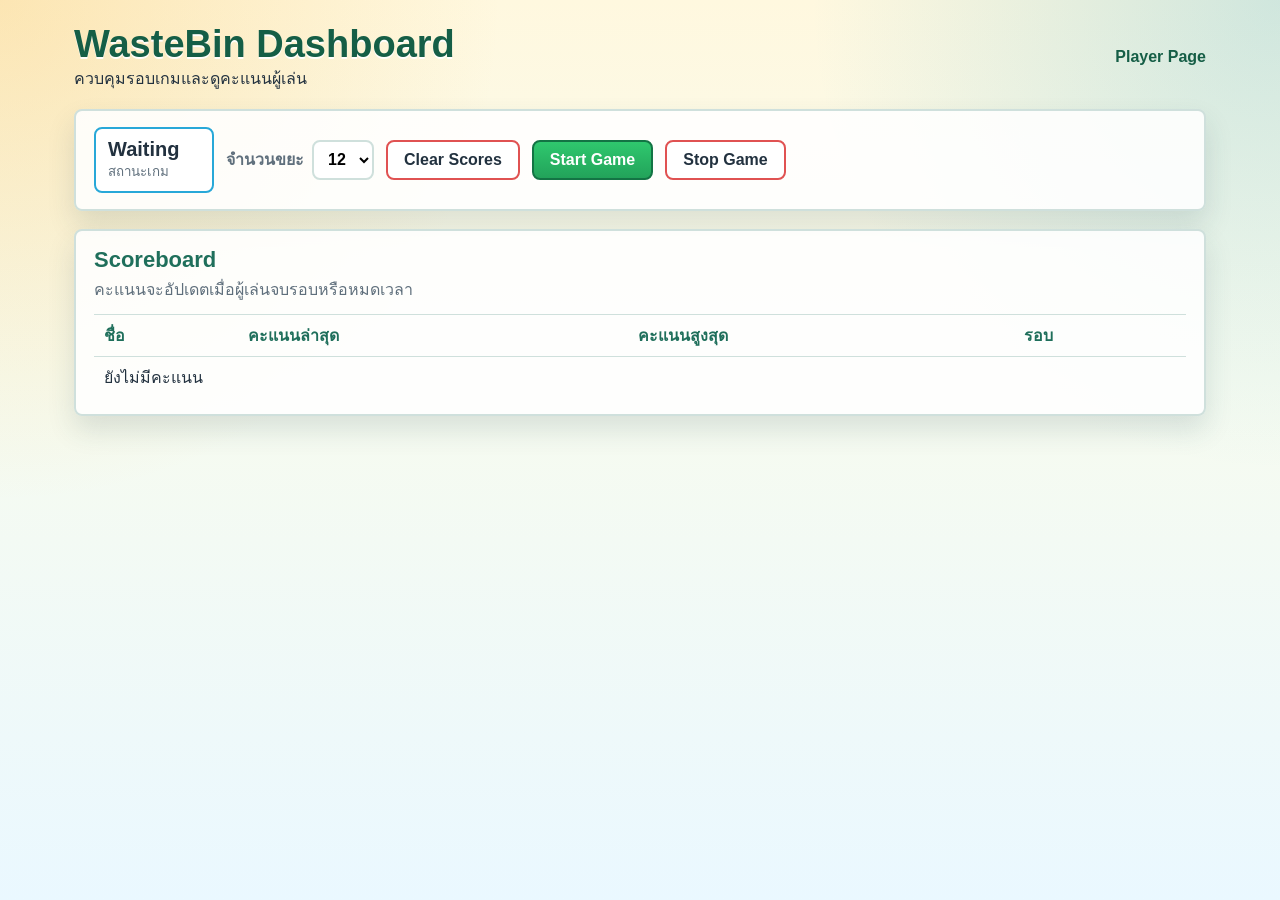
==== dashboard.html @ 21c5c496 "initial" ====
<!doctype html>
<html lang="th">
<head>
  <meta charset="utf-8">
  <meta name="viewport" content="width=device-width, initial-scale=1">
  <title>WasteBin Dashboard</title>
  <link rel="stylesheet" href="styles.css">
</head>
<body>
  <main class="dashboard-shell">
    <header class="dashboard-hero">
      <div>
        <h1>WasteBin Dashboard</h1>
        <p>ควบคุมรอบเกมและดูคะแนนผู้เล่น</p>
      </div>
      <a class="dashboard-link" href="index.html">Player Page</a>
    </header>

    <section class="dashboard-control-panel" aria-label="Game controls">
      <div class="control-status">
        <span id="game-status">Waiting</span>
        <small>สถานะเกม</small>
      </div>
      <label>
        จำนวนขยะ
        <select id="dashboard-round-size">
          <option value="8">8</option>
          <option value="12" selected>12</option>
          <option value="16">16</option>
          <option value="24">24</option>
        </select>
      </label>
      <button id="dashboard-clear" class="secondary-button" type="button">Clear Scores</button>
      <button id="dashboard-start" type="button">Start Game</button>
      <button id="dashboard-stop" class="secondary-button" type="button">Stop Game</button>
    </section>

    <section class="dashboard-panel standalone-dashboard" aria-labelledby="dashboard-title">
      <div class="dashboard-heading">
        <div>
          <h2 id="dashboard-title">Scoreboard</h2>
          <p>คะแนนจะอัปเดตเมื่อผู้เล่นจบรอบหรือหมดเวลา</p>
        </div>
      </div>
      <table>
        <thead>
          <tr>
            <th>ชื่อ</th>
            <th>คะแนนล่าสุด</th>
            <th>คะแนนสูงสุด</th>
            <th>รอบ</th>
          </tr>
        </thead>
        <tbody id="leaderboard-list"></tbody>
      </table>
    </section>
  </main>

  <script src="dashboard.js"></script>
</body>
</html>
---- styles.css ----
:root {
  color-scheme: light;
  --ink: #22313f;
  --muted: #5f6f7c;
  --line: #cfe0dc;
  --panel: #ffffff;
  --bg: #f7fbef;
  --green: #22a35a;
  --green-dark: #137444;
  --red: #e05252;
  --amber: #f5b642;
  --blue: #28a8d8;
  --pink: #f28ab2;
  --shadow: 0 14px 28px rgba(36, 72, 80, 0.14);
}

* {
  box-sizing: border-box;
}

body {
  margin: 0;
  min-height: 100vh;
  overflow-x: hidden;
  display: flex;
  justify-content: center;
  font-family: "Tahoma", "Noto Sans Thai", Arial, Helvetica, sans-serif;
  color: var(--ink);
  background:
    radial-gradient(circle at top left, rgba(245, 182, 66, 0.28), transparent 32%),
    radial-gradient(circle at top right, rgba(40, 168, 216, 0.22), transparent 30%),
    linear-gradient(180deg, #fff8df 0%, var(--bg) 42%, #eaf8ff 100%);
}

button,
select,
input {
  font: inherit;
}

[hidden] {
  display: none !important;
}

.game-shell {
  width: min(100%, 1360px);
  min-height: 100vh;
  margin: 0 auto;
  padding: 18px 24px 28px;
}

.dashboard-shell {
  width: min(100%, 1180px);
  min-height: 100vh;
  margin: 0 auto;
  padding: 24px;
}

.dashboard-hero {
  display: flex;
  align-items: center;
  justify-content: space-between;
  gap: 18px;
  margin-bottom: 18px;
}

.dashboard-link {
  color: #155e46;
  font-weight: 700;
  text-decoration: none;
}

.start-screen {
  width: min(100%, 520px);
  min-height: 100vh;
  display: grid;
  place-items: center;
  padding: 24px;
}

.player-form {
  width: 100%;
  padding: 28px;
  border: 2px solid var(--line);
  border-radius: 8px;
  background: rgba(255, 255, 255, 0.9);
  box-shadow: var(--shadow);
}

.player-form p {
  margin-top: 8px;
  color: var(--muted);
  font-weight: 700;
}

.player-form label {
  display: grid;
  gap: 8px;
  margin: 22px 0 16px;
  color: var(--muted);
  font-weight: 700;
}

.player-form input {
  min-height: 46px;
  padding: 0 12px;
  border: 2px solid var(--line);
  border-radius: 8px;
  color: var(--ink);
  background: #fff;
}

.player-form button {
  width: 100%;
  min-height: 46px;
  border: 2px solid var(--green-dark);
  border-radius: 8px;
  color: #fff;
  background: linear-gradient(180deg, #2fc86e, var(--green));
  cursor: pointer;
  font-weight: 700;
  box-shadow: 0 8px 16px rgba(19, 116, 68, 0.22);
}

.orientation-notice {
  display: none;
}

.phone-rotate {
  width: 54px;
  height: 82px;
  border: 4px solid #155e46;
  border-radius: 12px;
  position: relative;
  transform: rotate(90deg);
}

.phone-rotate::after {
  content: "";
  position: absolute;
  right: 6px;
  top: 50%;
  width: 6px;
  height: 6px;
  border-radius: 999px;
  background: #155e46;
  transform: translateY(-50%);
}

.topbar {
  display: flex;
  align-items: end;
  justify-content: space-between;
  gap: 24px;
  margin-bottom: 16px;
}

.topbar > div {
  min-width: 0;
}

h1,
h2,
p {
  margin: 0;
}

h1 {
  font-size: 38px;
  line-height: 1.1;
  color: #155e46;
  text-shadow: 0 2px 0 rgba(255, 255, 255, 0.9);
  overflow-wrap: anywhere;
}

h2 {
  font-size: 22px;
  margin-bottom: 14px;
  color: #1f6f5b;
}

.topbar p {
  margin-top: 6px;
  color: var(--muted);
}

.scoreboard {
  display: grid;
  grid-template-columns: repeat(5, minmax(78px, 1fr));
  gap: 10px;
  width: min(100%, 520px);
  min-width: 520px;
}

.scoreboard div {
  padding: 12px;
  border: 2px solid var(--line);
  border-radius: 8px;
  background: var(--panel);
  box-shadow: var(--shadow);
}

.scoreboard div:nth-child(1) {
  border-color: var(--amber);
}

.scoreboard div:nth-child(2) {
  border-color: var(--green);
}

.scoreboard div:nth-child(3) {
  border-color: var(--pink);
}

.scoreboard div:nth-child(4) {
  border-color: var(--blue);
}

.scoreboard div:nth-child(5) {
  border-color: var(--green-dark);
}

.scoreboard span {
  display: block;
  font-size: 26px;
  font-weight: 700;
}

.scoreboard small {
  color: var(--muted);
}

.controls {
  display: flex;
  align-items: center;
  gap: 14px;
  min-height: 48px;
  margin-bottom: 18px;
}

.player-statusbar {
  justify-content: space-between;
  padding: 12px 14px;
  border: 2px solid var(--line);
  border-radius: 8px;
  background: rgba(255, 255, 255, 0.72);
}

.waiting-label {
  color: #1f6f5b;
  font-weight: 700;
}

.controls button,
.controls select {
  min-height: 40px;
  border: 2px solid var(--line);
  border-radius: 8px;
  background: var(--panel);
}

.controls button {
  padding: 0 16px;
  color: #fff;
  border-color: var(--green-dark);
  background: linear-gradient(180deg, #2fc86e, var(--green));
  cursor: pointer;
  font-weight: 700;
  box-shadow: 0 8px 16px rgba(19, 116, 68, 0.22);
}

.controls label {
  display: inline-flex;
  align-items: center;
  gap: 8px;
  color: var(--muted);
}

.controls select {
  padding: 0 10px;
  color: var(--ink);
}

#message {
  min-width: 220px;
  color: var(--muted);
  font-weight: 700;
}

#mobile-message {
  display: none;
}

.dashboard-panel {
  margin-bottom: 20px;
  padding: 16px 18px;
  border: 2px solid var(--line);
  border-radius: 8px;
  background: rgba(255, 255, 255, 0.88);
  box-shadow: var(--shadow);
}

.dashboard-control-panel {
  display: flex;
  align-items: center;
  gap: 12px;
  margin-bottom: 18px;
  padding: 16px 18px;
  border: 2px solid var(--line);
  border-radius: 8px;
  background: rgba(255, 255, 255, 0.88);
  box-shadow: var(--shadow);
}

.dashboard-control-panel label {
  display: inline-flex;
  align-items: center;
  gap: 8px;
  color: var(--muted);
  font-weight: 700;
}

.dashboard-control-panel select,
.dashboard-control-panel button {
  min-height: 40px;
  border: 2px solid var(--line);
  border-radius: 8px;
  background: #fff;
}

.dashboard-control-panel select {
  padding: 0 10px;
}

.dashboard-control-panel button {
  padding: 0 16px;
  color: #fff;
  border-color: var(--green-dark);
  background: linear-gradient(180deg, #2fc86e, var(--green));
  cursor: pointer;
  font-weight: 700;
}

.dashboard-control-panel .secondary-button {
  color: var(--ink);
  border-color: var(--red);
  background: #fff;
}

.control-status {
  min-width: 120px;
  padding: 9px 12px;
  border: 2px solid var(--blue);
  border-radius: 8px;
  background: #fff;
}

.control-status span {
  display: block;
  font-size: 20px;
  font-weight: 700;
}

.control-status small {
  color: var(--muted);
}

.dashboard-heading {
  display: flex;
  align-items: center;
  justify-content: space-between;
  gap: 16px;
  margin-bottom: 12px;
}

.dashboard-heading h2 {
  margin-bottom: 4px;
}

.dashboard-heading p {
  color: var(--muted);
}

.round-timer {
  min-width: 86px;
  padding: 10px 12px;
  border: 2px solid var(--green-dark);
  border-radius: 8px;
  text-align: center;
  background: #fff;
}

.round-timer span {
  display: block;
  font-size: 26px;
  font-weight: 700;
}

.round-timer small {
  color: var(--muted);
}

.dashboard-panel table {
  width: 100%;
  border-collapse: collapse;
}

.dashboard-panel th,
.dashboard-panel td {
  padding: 8px 10px;
  border-top: 1px solid var(--line);
  text-align: left;
}

.dashboard-panel th {
  color: #1f6f5b;
  font-weight: 700;
}

.play-area {
  display: grid;
  grid-template-columns: 1fr;
  gap: 20px;
  align-items: start;
}

.waste-panel,
.bin-panel {
  padding: 18px;
  border: 2px solid var(--line);
  border-radius: 8px;
  background: rgba(255, 255, 255, 0.84);
  box-shadow: var(--shadow);
}

.waste-panel {
  min-height: 48vh;
}

.bin-panel {
  min-height: 0;
}

.waste-grid {
  display: grid;
  grid-template-columns: repeat(auto-fill, minmax(92px, 1fr));
  gap: 10px;
}

.waste-card,
.bin-card {
  position: relative;
  border: 2px solid var(--line);
  border-radius: 8px;
  background: #fff;
  cursor: grab;
  transition: transform 120ms ease, border-color 120ms ease, box-shadow 120ms ease;
}

.waste-card {
  display: grid;
  grid-template-rows: 86px;
  min-height: 108px;
  padding: 8px;
  touch-action: none;
  user-select: none;
}

.waste-card img,
.bin-card img {
  width: 100%;
  height: 100%;
  object-fit: contain;
}

.bin-card span {
  overflow: hidden;
  text-overflow: ellipsis;
  white-space: nowrap;
  color: var(--ink);
  font-size: 17px;
  font-weight: 700;
  text-align: center;
}

.waste-card span {
  position: absolute;
  width: 1px;
  height: 1px;
  overflow: hidden;
  clip: rect(0 0 0 0);
  white-space: nowrap;
}

.waste-card:focus-visible,
.bin-card:focus-visible,
.controls button:focus-visible,
.controls select:focus-visible {
  outline: 3px solid rgba(43, 108, 176, 0.35);
  outline-offset: 2px;
}

.waste-card:hover,
.waste-card.selected {
  transform: translateY(-2px);
  border-color: var(--blue);
  box-shadow: 0 12px 22px rgba(40, 168, 216, 0.2);
}

.waste-card.sorted {
  pointer-events: none;
  opacity: 0.38;
}

.waste-card.drag-source {
  opacity: 0.35;
}

.dragging-copy {
  position: fixed;
  z-index: 1000;
  pointer-events: none;
  opacity: 0.92;
  box-shadow: 0 18px 34px rgba(31, 41, 51, 0.22);
  transform: scale(1.04);
}

.bin-grid {
  display: grid;
  grid-template-columns: repeat(7, minmax(0, 1fr));
  gap: 14px;
  padding-bottom: 6px;
}

.bin-card {
  display: grid;
  grid-template-rows: minmax(132px, 11vw) auto;
  min-width: 0;
  min-height: 218px;
  padding: 12px;
  cursor: pointer;
}

.bin-card.drag-over,
.bin-card:hover {
  border-color: var(--green);
  transform: translateY(-3px);
  box-shadow: 0 14px 26px rgba(34, 163, 90, 0.22);
}

.bin-card.correct {
  border-color: var(--green);
  background: #eefaf4;
  animation: funny-pop 420ms ease;
}

.bin-card.wrong {
  border-color: var(--red);
  background: #fff1f1;
  animation: funny-wobble 420ms ease;
}

@keyframes funny-pop {
  0% {
    transform: scale(1) rotate(0deg);
  }

  45% {
    transform: scale(1.08) rotate(-2deg);
  }

  75% {
    transform: scale(0.98) rotate(2deg);
  }

  100% {
    transform: scale(1) rotate(0deg);
  }
}

@keyframes funny-wobble {
  0% {
    transform: translateX(0) rotate(0deg);
  }

  25% {
    transform: translateX(-8px) rotate(-3deg);
  }

  50% {
    transform: translateX(7px) rotate(3deg);
  }

  75% {
    transform: translateX(-4px) rotate(-2deg);
  }

  100% {
    transform: translateX(0) rotate(0deg);
  }
}

@media (max-width: 900px) {
  .dashboard-shell {
    padding: 16px;
  }

  .dashboard-hero,
  .dashboard-control-panel {
    align-items: stretch;
    flex-direction: column;
  }

  .dashboard-control-panel button,
  .dashboard-control-panel label,
  .control-status {
    width: 100%;
  }

  .game-shell {
    display: flex;
    flex-direction: column;
    padding: 16px;
  }

  .topbar {
    display: contents;
  }

  .topbar > div {
    order: 1;
    margin-bottom: 12px;
  }

  .play-area {
    order: 2;
  }

  .scoreboard {
    order: 3;
  }

  .controls {
    order: 4;
    margin-top: 12px;
    margin-bottom: 0;
  }

  .dashboard-panel {
    order: 5;
    margin-top: 12px;
  }

  #message {
    display: none;
  }

  #mobile-message {
    display: inline-block;
    min-height: 20px;
    margin: 0 0 12px 10px;
    color: var(--muted);
    font-weight: 700;
    vertical-align: baseline;
  }

  #waste-title {
    display: inline-block;
    margin-bottom: 12px;
    vertical-align: baseline;
  }

  .waste-grid {
    clear: both;
  }

  .scoreboard {
    min-width: 0;
    width: 100%;
    grid-template-columns: repeat(5, minmax(0, 1fr));
    gap: 8px;
  }

  .scoreboard div {
    padding: 8px;
  }

  .scoreboard span {
    font-size: 20px;
  }

  .scoreboard small {
    font-size: 12px;
  }

  .waste-panel {
    min-height: 44vh;
  }

  .bin-grid {
    grid-template-columns: repeat(7, minmax(0, 1fr));
    gap: 8px;
    overflow-x: visible;
  }

  .bin-card {
    grid-template-rows: minmax(92px, 15vw) auto;
    min-height: 142px;
    padding: 7px;
  }

  .bin-card span {
    font-size: 13px;
  }
}

@media (max-width: 900px) and (orientation: portrait) {
  .orientation-notice {
    position: fixed;
    inset: 0;
    z-index: 2000;
    display: flex;
    align-items: center;
    justify-content: center;
    flex-direction: column;
    gap: 12px;
    padding: 28px;
    text-align: center;
    color: #155e46;
    background:
      radial-gradient(circle at top left, rgba(245, 182, 66, 0.32), transparent 36%),
      linear-gradient(180deg, rgba(255, 255, 255, 0.96), rgba(234, 248, 255, 0.98));
  }

  .orientation-notice strong {
    font-size: 26px;
    line-height: 1.1;
  }

  .orientation-notice span {
    max-width: 260px;
    color: var(--muted);
    font-weight: 700;
  }
}

@media (pointer: coarse) and (orientation: landscape) {
  .game-shell {
    display: flex;
    flex-direction: column;
  }

  .topbar {
    display: contents;
  }

  .topbar > div {
    order: 1;
    margin-bottom: 12px;
  }

  .play-area {
    order: 2;
  }

  .scoreboard {
    order: 3;
    width: 100%;
    min-width: 0;
  }

  .controls {
    order: 4;
    margin-top: 12px;
    margin-bottom: 0;
  }

  .dashboard-panel {
    order: 5;
    margin-top: 12px;
  }

  #message {
    display: none;
  }

  #mobile-message {
    display: inline-block;
    min-height: 20px;
    margin: 0 0 12px 10px;
    color: var(--muted);
    font-weight: 700;
    vertical-align: baseline;
  }

  #waste-title {
    display: inline-block;
    margin-bottom: 12px;
    vertical-align: baseline;
  }

  .waste-grid {
    clear: both;
  }

  .bin-panel {
    padding: 12px;
  }

  .bin-grid {
    grid-template-columns: repeat(7, minmax(0, 1fr));
    gap: 8px;
    overflow-x: visible;
  }

  .bin-card {
    grid-template-rows: minmax(82px, 12vw) auto;
    min-height: 128px;
    padding: 6px;
  }

  .bin-card span {
    font-size: 12px;
  }
}

@media (max-width: 520px) {
  h1 {
    font-size: 28px;
  }

  .controls {
    align-items: stretch;
    flex-direction: column;
  }

  .controls button,
  .controls label,
  #message {
    width: 100%;
  }

  .waste-grid,
  .bin-grid {
    grid-auto-flow: row;
    grid-auto-columns: initial;
    grid-template-columns: repeat(7, minmax(0, 1fr));
    overflow-x: visible;
  }

  .bin-grid {
    gap: 5px;
  }

  .bin-card {
    grid-template-rows: 62px auto;
    min-height: 96px;
    padding: 4px;
  }

  .bin-card span {
    font-size: 10px;
    white-space: normal;
    line-height: 1.15;
  }
}
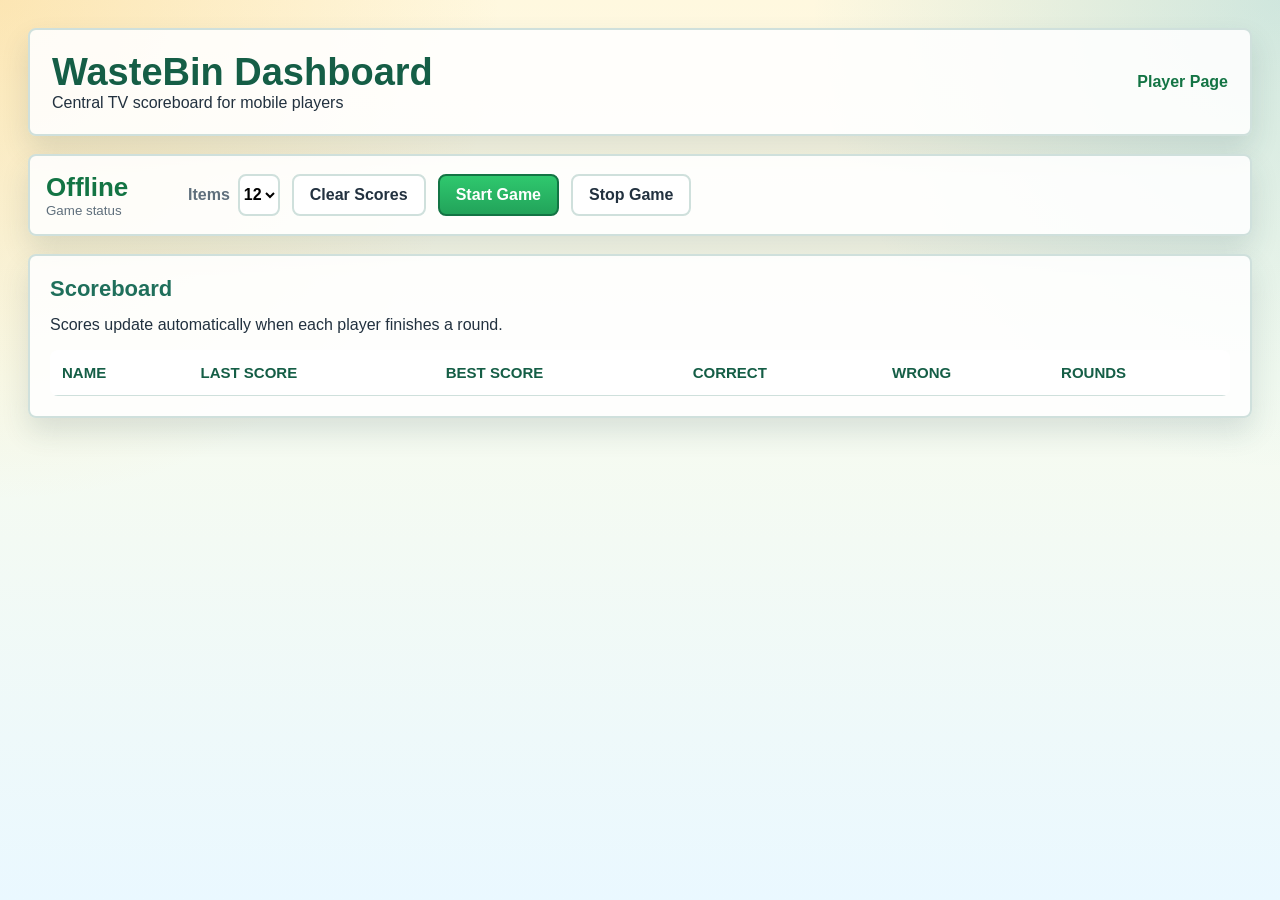
==== commit 171aa1ea: "multi player" ====
--- a/dashboard.html
+++ b/dashboard.html
@@ -11,7 +11,7 @@
     <header class="dashboard-hero">
       <div>
         <h1>WasteBin Dashboard</h1>
-        <p>ควบคุมรอบเกมและดูคะแนนผู้เล่น</p>
+        <p>Central TV scoreboard for mobile players</p>
       </div>
       <a class="dashboard-link" href="index.html">Player Page</a>
     </header>
@@ -19,10 +19,10 @@
     <section class="dashboard-control-panel" aria-label="Game controls">
       <div class="control-status">
         <span id="game-status">Waiting</span>
-        <small>สถานะเกม</small>
+        <small>Game status</small>
       </div>
       <label>
-        จำนวนขยะ
+        Items
         <select id="dashboard-round-size">
           <option value="8">8</option>
           <option value="12" selected>12</option>
@@ -39,16 +39,18 @@
       <div class="dashboard-heading">
         <div>
           <h2 id="dashboard-title">Scoreboard</h2>
-          <p>คะแนนจะอัปเดตเมื่อผู้เล่นจบรอบหรือหมดเวลา</p>
+          <p>Scores update automatically when each player finishes a round.</p>
         </div>
       </div>
       <table>
         <thead>
           <tr>
-            <th>ชื่อ</th>
-            <th>คะแนนล่าสุด</th>
-            <th>คะแนนสูงสุด</th>
-            <th>รอบ</th>
+            <th>Name</th>
+            <th>Last Score</th>
+            <th>Best Score</th>
+            <th>Correct</th>
+            <th>Wrong</th>
+            <th>Rounds</th>
           </tr>
         </thead>
         <tbody id="leaderboard-list"></tbody>
--- a/styles.css
+++ b/styles.css
@@ -33,13 +33,8 @@
 }
 
 button,
-select,
-input {
+select {
   font: inherit;
-}
-
-[hidden] {
-  display: none !important;
 }
 
 .game-shell {
@@ -47,79 +42,6 @@
   min-height: 100vh;
   margin: 0 auto;
   padding: 18px 24px 28px;
-}
-
-.dashboard-shell {
-  width: min(100%, 1180px);
-  min-height: 100vh;
-  margin: 0 auto;
-  padding: 24px;
-}
-
-.dashboard-hero {
-  display: flex;
-  align-items: center;
-  justify-content: space-between;
-  gap: 18px;
-  margin-bottom: 18px;
-}
-
-.dashboard-link {
-  color: #155e46;
-  font-weight: 700;
-  text-decoration: none;
-}
-
-.start-screen {
-  width: min(100%, 520px);
-  min-height: 100vh;
-  display: grid;
-  place-items: center;
-  padding: 24px;
-}
-
-.player-form {
-  width: 100%;
-  padding: 28px;
-  border: 2px solid var(--line);
-  border-radius: 8px;
-  background: rgba(255, 255, 255, 0.9);
-  box-shadow: var(--shadow);
-}
-
-.player-form p {
-  margin-top: 8px;
-  color: var(--muted);
-  font-weight: 700;
-}
-
-.player-form label {
-  display: grid;
-  gap: 8px;
-  margin: 22px 0 16px;
-  color: var(--muted);
-  font-weight: 700;
-}
-
-.player-form input {
-  min-height: 46px;
-  padding: 0 12px;
-  border: 2px solid var(--line);
-  border-radius: 8px;
-  color: var(--ink);
-  background: #fff;
-}
-
-.player-form button {
-  width: 100%;
-  min-height: 46px;
-  border: 2px solid var(--green-dark);
-  border-radius: 8px;
-  color: #fff;
-  background: linear-gradient(180deg, #2fc86e, var(--green));
-  cursor: pointer;
-  font-weight: 700;
-  box-shadow: 0 8px 16px rgba(19, 116, 68, 0.22);
 }
 
 .orientation-notice {
@@ -159,6 +81,158 @@
   min-width: 0;
 }
 
+.topbar-tools {
+  display: flex;
+  flex-direction: column;
+  align-items: flex-end;
+  gap: 12px;
+}
+
+.desktop-qr {
+  display: grid;
+  grid-template-columns: 96px minmax(120px, 1fr);
+  align-items: center;
+  gap: 12px;
+  width: min(100%, 420px);
+  padding: 10px;
+  border: 2px solid var(--line);
+  border-radius: 8px;
+  background: var(--panel);
+  box-shadow: var(--shadow);
+  cursor: pointer;
+  text-align: left;
+  transition: transform 120ms ease, border-color 120ms ease, box-shadow 120ms ease;
+}
+
+.desktop-qr:hover {
+  border-color: var(--green);
+  transform: translateY(-2px);
+  box-shadow: 0 14px 26px rgba(34, 163, 90, 0.18);
+}
+
+.desktop-qr img {
+  width: 96px;
+  height: 96px;
+  padding: 4px;
+  object-fit: contain;
+  background: #fff;
+  image-rendering: pixelated;
+}
+
+.desktop-qr span {
+  color: #155e46;
+  font-weight: 700;
+  line-height: 1.25;
+}
+
+.qr-modal[hidden] {
+  display: none;
+}
+
+.qr-modal {
+  position: fixed;
+  inset: 0;
+  z-index: 3000;
+  display: grid;
+  place-items: center;
+  padding: 24px;
+  background: rgba(20, 35, 45, 0.62);
+}
+
+.qr-modal-card {
+  position: relative;
+  display: grid;
+  justify-items: center;
+  gap: 12px;
+  width: min(92vw, 420px);
+  padding: 24px;
+  border-radius: 8px;
+  background: var(--panel);
+  box-shadow: 0 24px 52px rgba(20, 35, 45, 0.3);
+}
+
+.qr-modal-card img {
+  width: min(72vw, 320px);
+  height: min(72vw, 320px);
+  object-fit: contain;
+  image-rendering: pixelated;
+}
+
+.qr-modal-card span {
+  color: #155e46;
+  font-size: 20px;
+  font-weight: 700;
+  text-align: center;
+}
+
+.qr-close {
+  position: absolute;
+  top: 10px;
+  right: 10px;
+  display: grid;
+  place-items: center;
+  width: 36px;
+  height: 36px;
+  border: 2px solid var(--line);
+  border-radius: 8px;
+  background: #fff;
+  color: var(--ink);
+  cursor: pointer;
+  font-size: 26px;
+  line-height: 1;
+}
+
+.login-modal[hidden] {
+  display: none;
+}
+
+.login-modal {
+  position: fixed;
+  inset: 0;
+  z-index: 2500;
+  display: grid;
+  place-items: center;
+  padding: 20px;
+  background: rgba(20, 35, 45, 0.68);
+}
+
+.login-card {
+  display: grid;
+  gap: 16px;
+  width: min(92vw, 360px);
+  padding: 22px;
+  border-radius: 8px;
+  background: var(--panel);
+  box-shadow: 0 24px 52px rgba(20, 35, 45, 0.3);
+}
+
+.login-card label {
+  display: grid;
+  gap: 8px;
+  color: var(--muted);
+  font-weight: 700;
+}
+
+.login-card input {
+  min-height: 44px;
+  padding: 0 12px;
+  border: 2px solid var(--line);
+  border-radius: 8px;
+  color: var(--ink);
+  font: inherit;
+}
+
+.login-card button {
+  min-height: 44px;
+  border: 2px solid var(--green-dark);
+  border-radius: 8px;
+  color: #fff;
+  background: linear-gradient(180deg, #2fc86e, var(--green));
+  cursor: pointer;
+  font: inherit;
+  font-weight: 700;
+}
+
 h1,
 h2,
 p {
@@ -184,12 +258,18 @@
   color: var(--muted);
 }
 
+.player-label {
+  min-height: 20px;
+  font-weight: 700;
+  color: var(--green-dark);
+}
+
 .scoreboard {
   display: grid;
-  grid-template-columns: repeat(5, minmax(78px, 1fr));
+  grid-template-columns: repeat(4, minmax(86px, 1fr));
   gap: 10px;
-  width: min(100%, 520px);
-  min-width: 520px;
+  width: min(100%, 420px);
+  min-width: 420px;
 }
 
 .scoreboard div {
@@ -214,10 +294,6 @@
 
 .scoreboard div:nth-child(4) {
   border-color: var(--blue);
-}
-
-.scoreboard div:nth-child(5) {
-  border-color: var(--green-dark);
 }
 
 .scoreboard span {
@@ -238,19 +314,6 @@
   margin-bottom: 18px;
 }
 
-.player-statusbar {
-  justify-content: space-between;
-  padding: 12px 14px;
-  border: 2px solid var(--line);
-  border-radius: 8px;
-  background: rgba(255, 255, 255, 0.72);
-}
-
-.waiting-label {
-  color: #1f6f5b;
-  font-weight: 700;
-}
-
 .controls button,
 .controls select {
   min-height: 40px;
@@ -289,132 +352,6 @@
 
 #mobile-message {
   display: none;
-}
-
-.dashboard-panel {
-  margin-bottom: 20px;
-  padding: 16px 18px;
-  border: 2px solid var(--line);
-  border-radius: 8px;
-  background: rgba(255, 255, 255, 0.88);
-  box-shadow: var(--shadow);
-}
-
-.dashboard-control-panel {
-  display: flex;
-  align-items: center;
-  gap: 12px;
-  margin-bottom: 18px;
-  padding: 16px 18px;
-  border: 2px solid var(--line);
-  border-radius: 8px;
-  background: rgba(255, 255, 255, 0.88);
-  box-shadow: var(--shadow);
-}
-
-.dashboard-control-panel label {
-  display: inline-flex;
-  align-items: center;
-  gap: 8px;
-  color: var(--muted);
-  font-weight: 700;
-}
-
-.dashboard-control-panel select,
-.dashboard-control-panel button {
-  min-height: 40px;
-  border: 2px solid var(--line);
-  border-radius: 8px;
-  background: #fff;
-}
-
-.dashboard-control-panel select {
-  padding: 0 10px;
-}
-
-.dashboard-control-panel button {
-  padding: 0 16px;
-  color: #fff;
-  border-color: var(--green-dark);
-  background: linear-gradient(180deg, #2fc86e, var(--green));
-  cursor: pointer;
-  font-weight: 700;
-}
-
-.dashboard-control-panel .secondary-button {
-  color: var(--ink);
-  border-color: var(--red);
-  background: #fff;
-}
-
-.control-status {
-  min-width: 120px;
-  padding: 9px 12px;
-  border: 2px solid var(--blue);
-  border-radius: 8px;
-  background: #fff;
-}
-
-.control-status span {
-  display: block;
-  font-size: 20px;
-  font-weight: 700;
-}
-
-.control-status small {
-  color: var(--muted);
-}
-
-.dashboard-heading {
-  display: flex;
-  align-items: center;
-  justify-content: space-between;
-  gap: 16px;
-  margin-bottom: 12px;
-}
-
-.dashboard-heading h2 {
-  margin-bottom: 4px;
-}
-
-.dashboard-heading p {
-  color: var(--muted);
-}
-
-.round-timer {
-  min-width: 86px;
-  padding: 10px 12px;
-  border: 2px solid var(--green-dark);
-  border-radius: 8px;
-  text-align: center;
-  background: #fff;
-}
-
-.round-timer span {
-  display: block;
-  font-size: 26px;
-  font-weight: 700;
-}
-
-.round-timer small {
-  color: var(--muted);
-}
-
-.dashboard-panel table {
-  width: 100%;
-  border-collapse: collapse;
-}
-
-.dashboard-panel th,
-.dashboard-panel td {
-  padding: 8px 10px;
-  border-top: 1px solid var(--line);
-  text-align: left;
-}
-
-.dashboard-panel th {
-  color: #1f6f5b;
-  font-weight: 700;
 }
 
 .play-area {
@@ -494,6 +431,8 @@
 
 .waste-card:focus-visible,
 .bin-card:focus-visible,
+.desktop-qr:focus-visible,
+.qr-close:focus-visible,
 .controls button:focus-visible,
 .controls select:focus-visible {
   outline: 3px solid rgba(43, 108, 176, 0.35);
@@ -560,6 +499,125 @@
   animation: funny-wobble 420ms ease;
 }
 
+.dashboard-shell {
+  width: min(100%, 1360px);
+  min-height: 100vh;
+  padding: 28px;
+}
+
+.dashboard-hero,
+.dashboard-control-panel,
+.dashboard-panel {
+  border: 2px solid var(--line);
+  border-radius: 8px;
+  background: rgba(255, 255, 255, 0.88);
+  box-shadow: var(--shadow);
+}
+
+.dashboard-hero {
+  display: flex;
+  align-items: center;
+  justify-content: space-between;
+  gap: 20px;
+  margin-bottom: 18px;
+  padding: 22px;
+}
+
+.dashboard-link {
+  color: var(--green-dark);
+  font-weight: 700;
+  text-decoration: none;
+}
+
+.dashboard-control-panel {
+  display: flex;
+  align-items: center;
+  gap: 12px;
+  margin-bottom: 18px;
+  padding: 16px;
+}
+
+.dashboard-control-panel button,
+.dashboard-control-panel select {
+  min-height: 42px;
+  border: 2px solid var(--line);
+  border-radius: 8px;
+  background: #fff;
+  font: inherit;
+}
+
+.dashboard-control-panel button {
+  padding: 0 16px;
+  color: #fff;
+  border-color: var(--green-dark);
+  background: linear-gradient(180deg, #2fc86e, var(--green));
+  cursor: pointer;
+  font-weight: 700;
+}
+
+.dashboard-control-panel .secondary-button {
+  color: var(--ink);
+  border-color: var(--line);
+  background: #fff;
+}
+
+.dashboard-control-panel label {
+  display: inline-flex;
+  align-items: center;
+  gap: 8px;
+  color: var(--muted);
+  font-weight: 700;
+}
+
+.control-status {
+  display: grid;
+  min-width: 130px;
+}
+
+.control-status span {
+  color: var(--green-dark);
+  font-size: 26px;
+  font-weight: 700;
+}
+
+.control-status small {
+  color: var(--muted);
+}
+
+.dashboard-panel {
+  padding: 20px;
+}
+
+.dashboard-heading {
+  margin-bottom: 16px;
+}
+
+.dashboard-panel table {
+  width: 100%;
+  border-collapse: collapse;
+  overflow: hidden;
+  border-radius: 8px;
+  background: #fff;
+}
+
+.dashboard-panel th,
+.dashboard-panel td {
+  padding: 14px 12px;
+  border-bottom: 1px solid var(--line);
+  text-align: left;
+}
+
+.dashboard-panel th {
+  color: #155e46;
+  font-size: 15px;
+  text-transform: uppercase;
+}
+
+.dashboard-panel td {
+  font-size: clamp(20px, 2.8vw, 38px);
+  font-weight: 700;
+}
+
 @keyframes funny-pop {
   0% {
     transform: scale(1) rotate(0deg);
@@ -601,22 +659,6 @@
 }
 
 @media (max-width: 900px) {
-  .dashboard-shell {
-    padding: 16px;
-  }
-
-  .dashboard-hero,
-  .dashboard-control-panel {
-    align-items: stretch;
-    flex-direction: column;
-  }
-
-  .dashboard-control-panel button,
-  .dashboard-control-panel label,
-  .control-status {
-    width: 100%;
-  }
-
   .game-shell {
     display: flex;
     flex-direction: column;
@@ -632,8 +674,17 @@
     margin-bottom: 12px;
   }
 
+  .topbar-tools {
+    display: contents;
+  }
+
+  .desktop-qr {
+    display: none;
+  }
+
   .play-area {
     order: 2;
+    gap: 2px;
   }
 
   .scoreboard {
@@ -644,11 +695,6 @@
     order: 4;
     margin-top: 12px;
     margin-bottom: 0;
-  }
-
-  .dashboard-panel {
-    order: 5;
-    margin-top: 12px;
   }
 
   #message {
@@ -677,7 +723,7 @@
   .scoreboard {
     min-width: 0;
     width: 100%;
-    grid-template-columns: repeat(5, minmax(0, 1fr));
+    grid-template-columns: repeat(4, minmax(0, 1fr));
     gap: 8px;
   }
 
@@ -686,7 +732,7 @@
   }
 
   .scoreboard span {
-    font-size: 20px;
+    font-size: 22px;
   }
 
   .scoreboard small {
@@ -695,11 +741,13 @@
 
   .waste-panel {
     min-height: 44vh;
+    padding: 12px;
   }
 
   .bin-grid {
     grid-template-columns: repeat(7, minmax(0, 1fr));
     gap: 8px;
+    padding-bottom: 0;
     overflow-x: visible;
   }
 
@@ -759,8 +807,17 @@
     margin-bottom: 12px;
   }
 
+  .topbar-tools {
+    display: contents;
+  }
+
+  .desktop-qr {
+    display: none;
+  }
+
   .play-area {
     order: 2;
+    gap: 0;
   }
 
   .scoreboard {
@@ -775,11 +832,6 @@
     margin-bottom: 0;
   }
 
-  .dashboard-panel {
-    order: 5;
-    margin-top: 12px;
-  }
-
   #message {
     display: none;
   }
@@ -787,7 +839,7 @@
   #mobile-message {
     display: inline-block;
     min-height: 20px;
-    margin: 0 0 12px 10px;
+    margin: 0 0 8px 10px;
     color: var(--muted);
     font-weight: 700;
     vertical-align: baseline;
@@ -795,7 +847,7 @@
 
   #waste-title {
     display: inline-block;
-    margin-bottom: 12px;
+    margin-bottom: 8px;
     vertical-align: baseline;
   }
 
@@ -804,12 +856,18 @@
   }
 
   .bin-panel {
-    padding: 12px;
+    padding: 8px 10px 2px;
+  }
+
+  .waste-panel {
+    margin-top: -4px;
+    padding: 8px 12px 12px;
   }
 
   .bin-grid {
     grid-template-columns: repeat(7, minmax(0, 1fr));
     gap: 8px;
+    padding-bottom: 0;
     overflow-x: visible;
   }
 
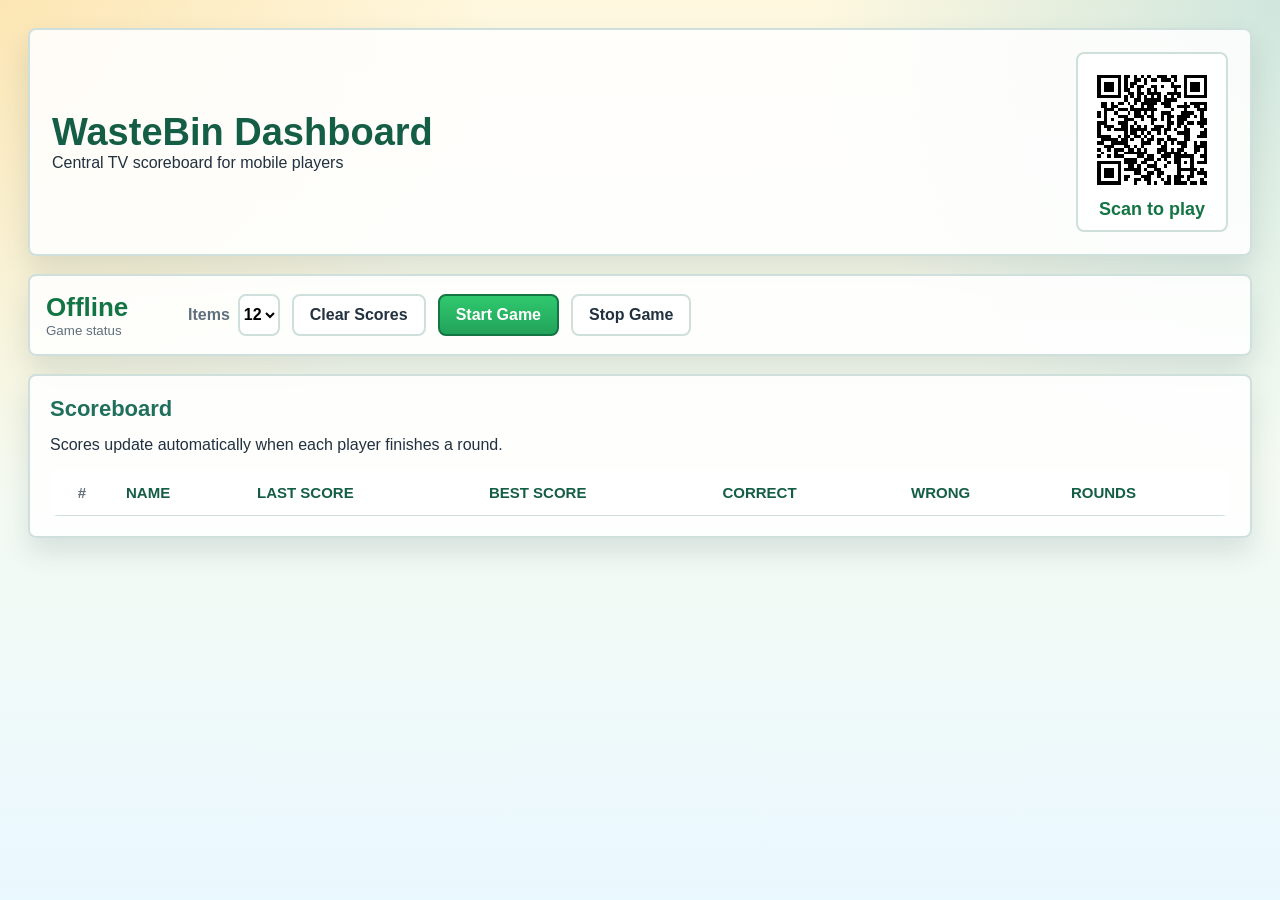
==== commit f86bd234: "multi player" ====
--- a/dashboard.html
+++ b/dashboard.html
@@ -13,7 +13,10 @@
         <h1>WasteBin Dashboard</h1>
         <p>Central TV scoreboard for mobile players</p>
       </div>
-      <a class="dashboard-link" href="index.html">Player Page</a>
+      <a class="dashboard-qr" href="index.html" aria-label="Open player page">
+        <img src="qr.png" alt="QR code for mobile players">
+        <span>Scan to play</span>
+      </a>
     </header>
 
     <section class="dashboard-control-panel" aria-label="Game controls">
@@ -45,6 +48,7 @@
       <table>
         <thead>
           <tr>
+            <th>#</th>
             <th>Name</th>
             <th>Last Score</th>
             <th>Best Score</th>
--- a/styles.css
+++ b/styles.css
@@ -523,10 +523,31 @@
   padding: 22px;
 }
 
-.dashboard-link {
+.dashboard-qr {
+  display: grid;
+  justify-items: center;
+  gap: 8px;
+  min-width: 150px;
+  padding: 10px;
+  border: 2px solid var(--line);
+  border-radius: 8px;
   color: var(--green-dark);
+  background: #fff;
   font-weight: 700;
   text-decoration: none;
+}
+
+.dashboard-qr img {
+  width: 128px;
+  height: 128px;
+  object-fit: contain;
+  image-rendering: pixelated;
+}
+
+.dashboard-qr span {
+  font-size: 18px;
+  line-height: 1.1;
+  text-align: center;
 }
 
 .dashboard-control-panel {
@@ -616,6 +637,13 @@
 .dashboard-panel td {
   font-size: clamp(20px, 2.8vw, 38px);
   font-weight: 700;
+}
+
+.dashboard-panel th:first-child,
+.dashboard-panel td:first-child {
+  width: 64px;
+  color: var(--muted);
+  text-align: center;
 }
 
 @keyframes funny-pop {
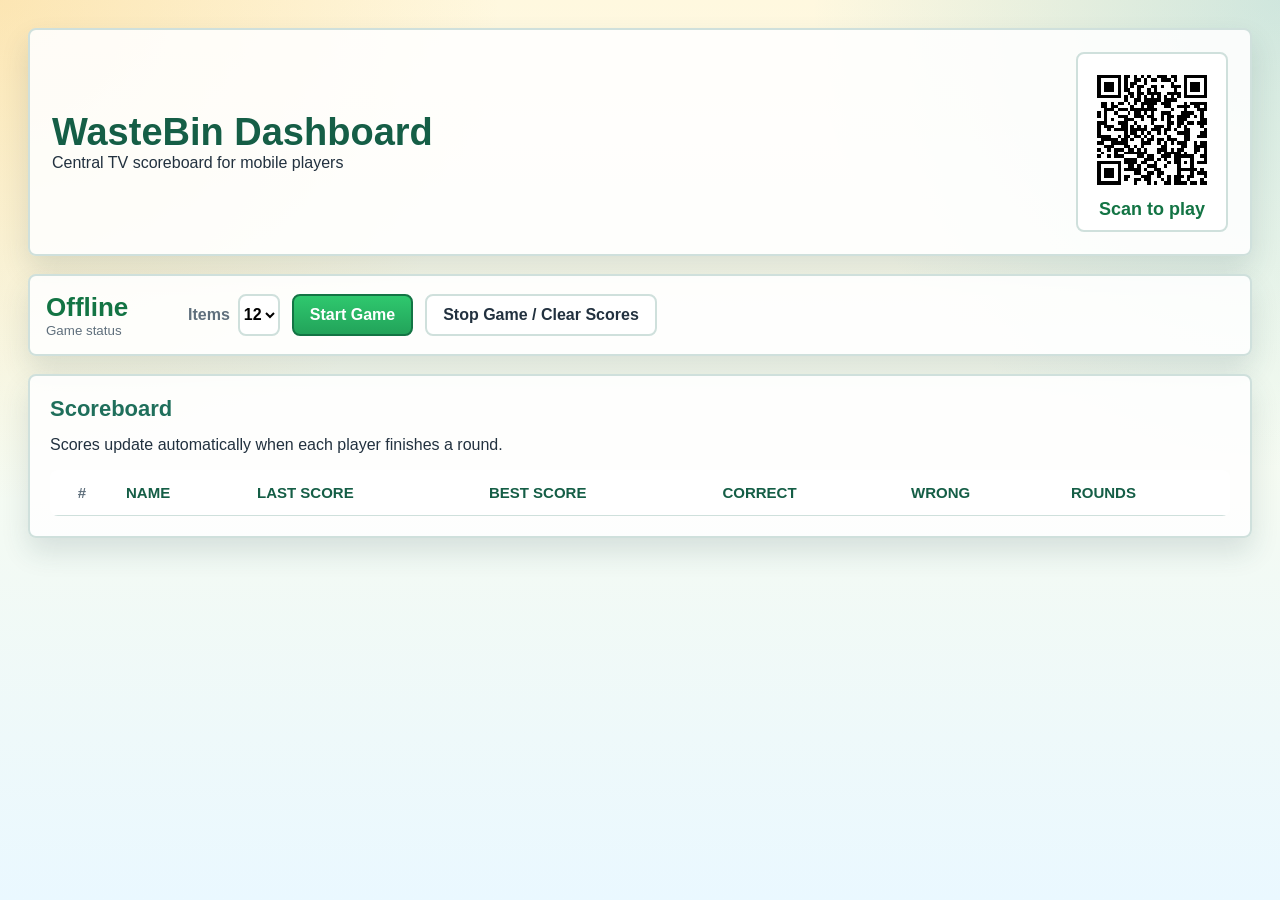
==== commit c85fdc16: "multi player add waiting on mobile phone" ====
--- a/dashboard.html
+++ b/dashboard.html
@@ -13,10 +13,10 @@
         <h1>WasteBin Dashboard</h1>
         <p>Central TV scoreboard for mobile players</p>
       </div>
-      <a class="dashboard-qr" href="index.html" aria-label="Open player page">
+      <button id="dashboard-qr-open" class="dashboard-qr" type="button" aria-label="Open large QR code">
         <img src="qr.png" alt="QR code for mobile players">
         <span>Scan to play</span>
-      </a>
+      </button>
     </header>
 
     <section class="dashboard-control-panel" aria-label="Game controls">
@@ -33,9 +33,8 @@
           <option value="24">24</option>
         </select>
       </label>
-      <button id="dashboard-clear" class="secondary-button" type="button">Clear Scores</button>
       <button id="dashboard-start" type="button">Start Game</button>
-      <button id="dashboard-stop" class="secondary-button" type="button">Stop Game</button>
+      <button id="dashboard-stop" class="secondary-button" type="button">Stop Game / Clear Scores</button>
     </section>
 
     <section class="dashboard-panel standalone-dashboard" aria-labelledby="dashboard-title">
@@ -62,6 +61,14 @@
     </section>
   </main>
 
+  <div id="dashboard-qr-modal" class="qr-modal" hidden>
+    <div class="qr-modal-card dashboard-qr-modal-card" role="dialog" aria-modal="true" aria-label="Large QR code for mobile players">
+      <button id="dashboard-qr-close" class="qr-close" type="button" aria-label="Close">x</button>
+      <img src="qr.png" alt="QR code for mobile players">
+      <span>Scan to play</span>
+    </div>
+  </div>
+
   <script src="dashboard.js"></script>
 </body>
 </html>
--- a/styles.css
+++ b/styles.css
@@ -233,6 +233,42 @@
   font-weight: 700;
 }
 
+.waiting-modal[hidden] {
+  display: none;
+}
+
+.waiting-modal {
+  position: fixed;
+  inset: 0;
+  z-index: 2400;
+  display: grid;
+  place-items: center;
+  padding: 20px;
+  background: rgba(20, 35, 45, 0.64);
+}
+
+.waiting-card {
+  display: grid;
+  gap: 10px;
+  width: min(92vw, 420px);
+  padding: 26px;
+  border-radius: 8px;
+  background: var(--panel);
+  box-shadow: 0 24px 52px rgba(20, 35, 45, 0.3);
+  text-align: center;
+}
+
+.waiting-card p {
+  color: var(--muted);
+  font-weight: 700;
+}
+
+.is-waiting .waste-card,
+.is-waiting .bin-card {
+  cursor: not-allowed;
+  opacity: 0.55;
+}
+
 h1,
 h2,
 p {
@@ -533,6 +569,8 @@
   border-radius: 8px;
   color: var(--green-dark);
   background: #fff;
+  cursor: pointer;
+  font: inherit;
   font-weight: 700;
   text-decoration: none;
 }
@@ -548,6 +586,15 @@
   font-size: 18px;
   line-height: 1.1;
   text-align: center;
+}
+
+.dashboard-qr-modal-card {
+  width: min(92vw, 620px);
+}
+
+.dashboard-qr-modal-card img {
+  width: min(76vw, 500px);
+  height: min(76vw, 500px);
 }
 
 .dashboard-control-panel {
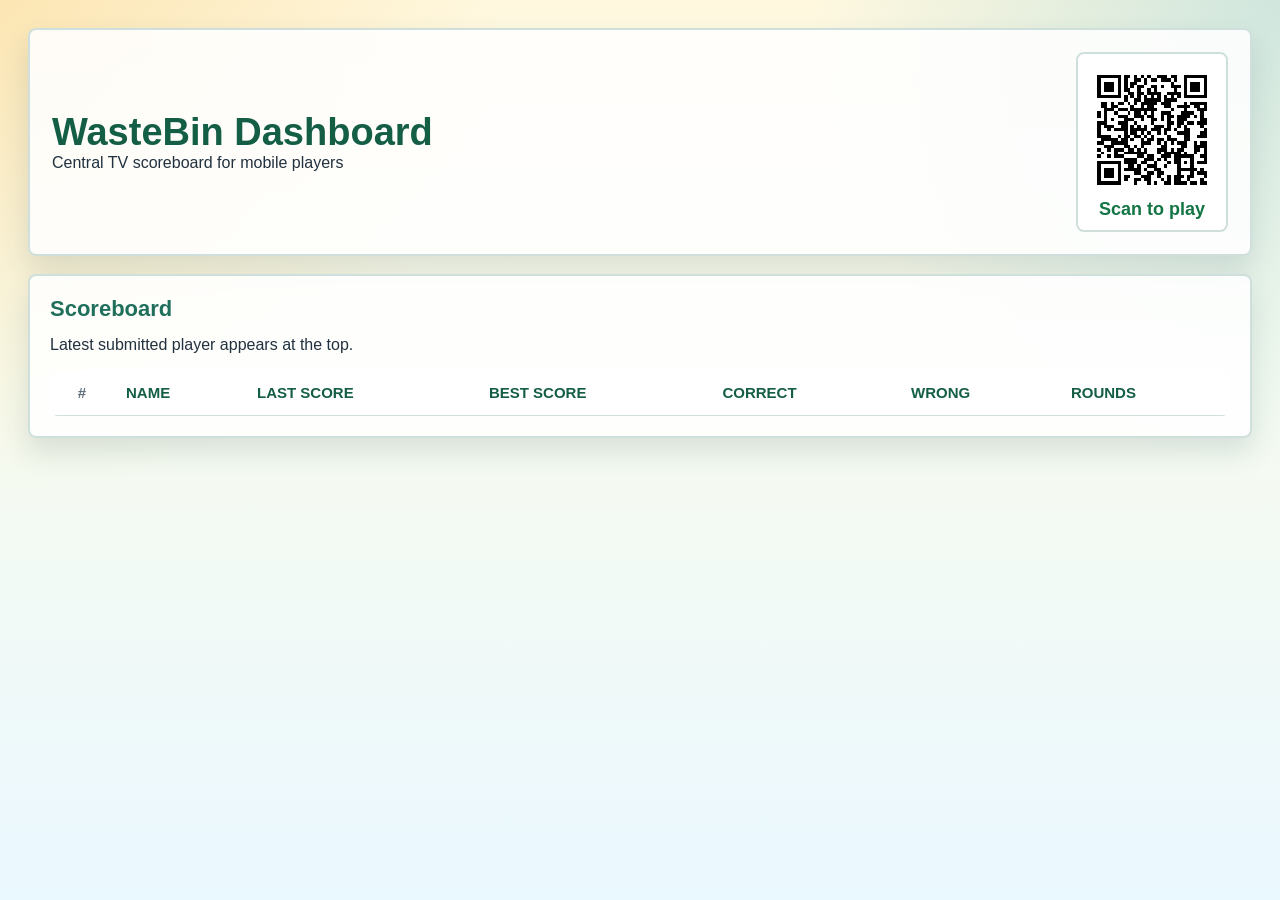
==== commit fbccb226: "multi player add vertical play" ====
--- a/dashboard.html
+++ b/dashboard.html
@@ -19,29 +19,11 @@
       </button>
     </header>
 
-    <section class="dashboard-control-panel" aria-label="Game controls">
-      <div class="control-status">
-        <span id="game-status">Waiting</span>
-        <small>Game status</small>
-      </div>
-      <label>
-        Items
-        <select id="dashboard-round-size">
-          <option value="8">8</option>
-          <option value="12" selected>12</option>
-          <option value="16">16</option>
-          <option value="24">24</option>
-        </select>
-      </label>
-      <button id="dashboard-start" type="button">Start Game</button>
-      <button id="dashboard-stop" class="secondary-button" type="button">Stop Game / Clear Scores</button>
-    </section>
-
     <section class="dashboard-panel standalone-dashboard" aria-labelledby="dashboard-title">
       <div class="dashboard-heading">
         <div>
           <h2 id="dashboard-title">Scoreboard</h2>
-          <p>Scores update automatically when each player finishes a round.</p>
+          <p>Latest submitted player appears at the top.</p>
         </div>
       </div>
       <table>
--- a/styles.css
+++ b/styles.css
@@ -838,32 +838,54 @@
 }
 
 @media (max-width: 900px) and (orientation: portrait) {
-  .orientation-notice {
-    position: fixed;
-    inset: 0;
-    z-index: 2000;
-    display: flex;
-    align-items: center;
-    justify-content: center;
-    flex-direction: column;
-    gap: 12px;
-    padding: 28px;
-    text-align: center;
-    color: #155e46;
-    background:
-      radial-gradient(circle at top left, rgba(245, 182, 66, 0.32), transparent 36%),
-      linear-gradient(180deg, rgba(255, 255, 255, 0.96), rgba(234, 248, 255, 0.98));
-  }
-
-  .orientation-notice strong {
-    font-size: 26px;
-    line-height: 1.1;
-  }
-
-  .orientation-notice span {
-    max-width: 260px;
-    color: var(--muted);
-    font-weight: 700;
+  body {
+    align-items: stretch;
+  }
+
+  .game-shell {
+    min-height: 100svh;
+    padding: 12px;
+  }
+
+  .play-area {
+    gap: 10px;
+  }
+
+  .bin-panel,
+  .waste-panel {
+    padding: 10px;
+  }
+
+  .waste-panel {
+    min-height: 34vh;
+  }
+
+  .bin-grid {
+    grid-template-columns: repeat(4, minmax(0, 1fr));
+    gap: 7px;
+  }
+
+  .bin-card {
+    grid-template-rows: 68px auto;
+    min-height: 106px;
+    padding: 5px;
+  }
+
+  .bin-card span {
+    white-space: normal;
+    font-size: 11px;
+    line-height: 1.15;
+  }
+
+  .waste-grid {
+    grid-template-columns: repeat(3, minmax(0, 1fr));
+    gap: 8px;
+  }
+
+  .waste-card {
+    grid-template-rows: 76px;
+    min-height: 98px;
+    padding: 7px;
   }
 }
 
@@ -977,11 +999,15 @@
   .bin-grid {
     grid-auto-flow: row;
     grid-auto-columns: initial;
-    grid-template-columns: repeat(7, minmax(0, 1fr));
     overflow-x: visible;
   }
 
+  .waste-grid {
+    grid-template-columns: repeat(3, minmax(0, 1fr));
+  }
+
   .bin-grid {
+    grid-template-columns: repeat(4, minmax(0, 1fr));
     gap: 5px;
   }
 
